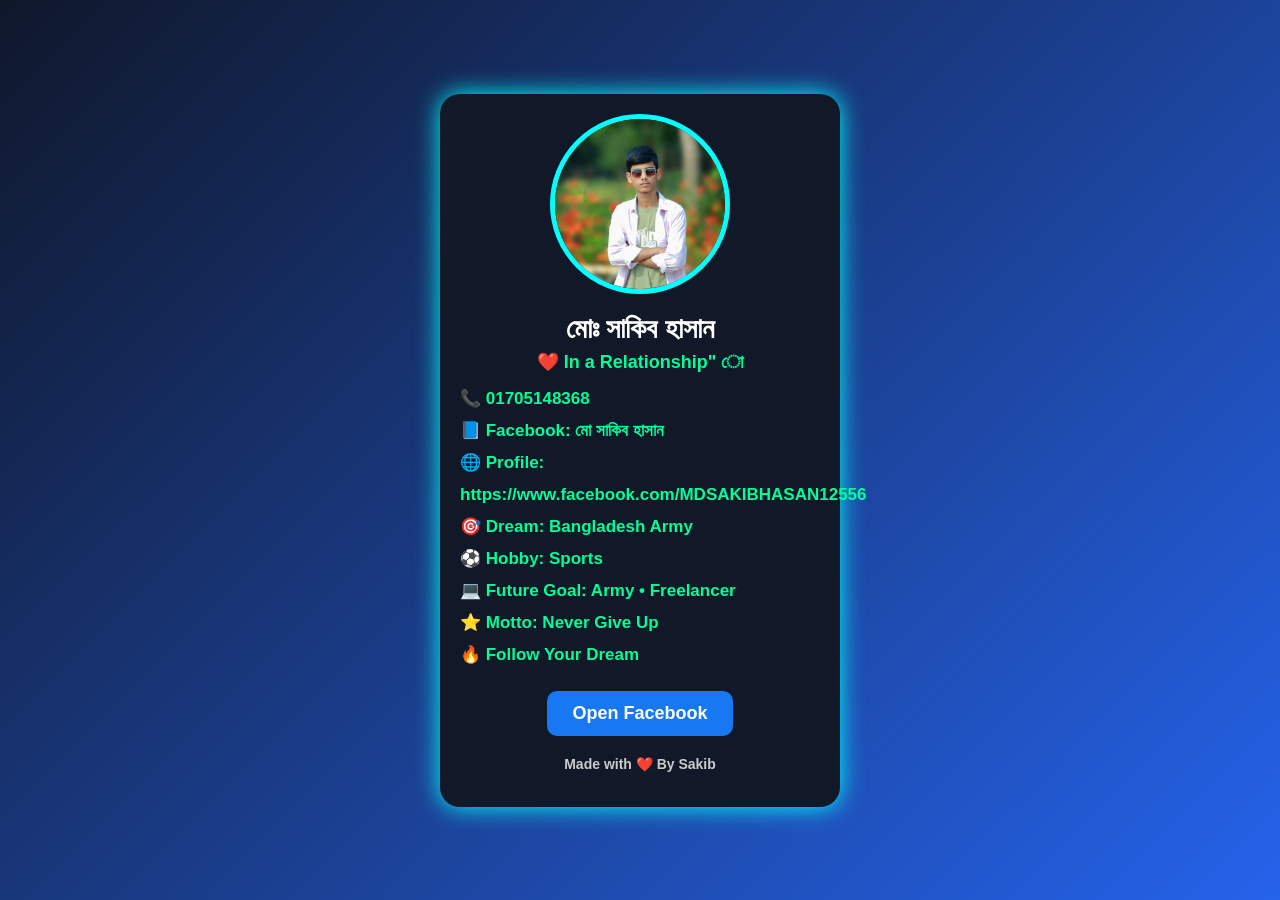
==== index.html @ 3dcc54a0 "Add files via upload" ====
<!DOCTYPE html>
<html lang="bn">
<head>
<meta charset="UTF-8">
<meta name="viewport" content="width=device-width, initial-scale=1.0">

<title>Md Sakib Hasan</title>

<style>
body{
margin:0;
font-family:Arial,sans-serif;
background:linear-gradient(135deg,#0f172a,#2563eb);
display:flex;
justify-content:center;
align-items:center;
height:100vh;
}

.card{
width:360px;
background:#111827;
border-radius:20px;
padding:20px;
text-align:center;
color:white;
box-shadow:0 0 25px cyan;
}

img{
width:170px;
height:170px;
border-radius:50%;
object-fit:cover;
border:5px solid cyan;
}

h1{
margin:15px 0 5px;
font-size:28px;
}

.status{
color:#00ff99;
font-weight:bold;
font-size:18px;
margin-bottom:15px;
}

.info{
text-align:left;
font-size:17px;
line-height:32px;
margin-top:10px;
}

.btn{
display:inline-block;
margin-top:20px;
padding:12px 25px;
background:#1877F2;
color:white;
text-decoration:none;
border-radius:10px;
font-weight:bold;
}

.footer{
margin-top:20px;
font-size:14px;
color:#ccc;
}
</style>

</head>

<body>

<div class="card">

<img src="photo.jpg" alt="Profile">

<h1>মোঃ সাকিব হাসান</h1>

<div class="status">❤️ In a Relationship</div">"
ো
<div class="info">

📞 01705148368<br>

📘 Facebook: মো সাকিব হাসান<br>

🌐 Profile: https://www.facebook.com/MDSAKIBHASAN12556<br>

🎯 Dream: Bangladesh Army<br>

⚽ Hobby: Sports<br>

💻 Future Goal: Army • Freelancer<br>

⭐ Motto: Never Give Up<br>

🔥 Follow Your Dream

</div>

<a class="btn" href="https://www.facebook.com/MDSAKIBHASAN12556" target="_blank">
Open Facebook
</a>

<div class="footer">
Made with ❤️ By Sakib
</div>

</div>

</body>
</html>
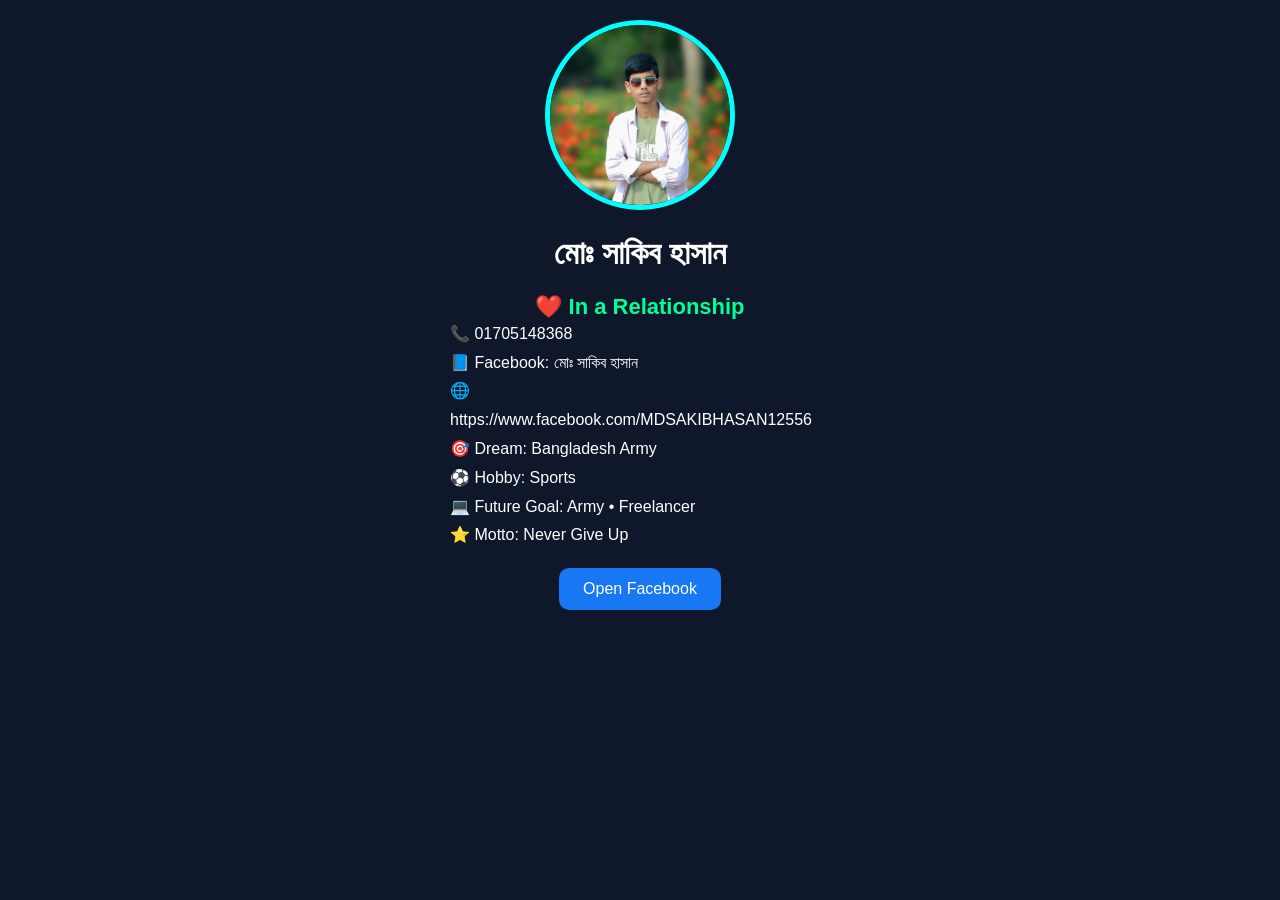
==== commit 32ed798f: "Add files via upload" ====
--- a/index.html
+++ b/index.html
@@ -1,118 +1,26 @@
 <!DOCTYPE html>
-<html lang="bn">
-<head>
-<meta charset="UTF-8">
-<meta name="viewport" content="width=device-width, initial-scale=1.0">
-
+<html lang="bn"><head><meta charset="UTF-8"><meta name="viewport" content="width=device-width,initial-scale=1">
 <title>Md Sakib Hasan</title>
-
 <style>
-body{
-margin:0;
-font-family:Arial,sans-serif;
-background:linear-gradient(135deg,#0f172a,#2563eb);
-display:flex;
-justify-content:center;
-align-items:center;
-height:100vh;
-}
-
-.card{
-width:360px;
-background:#111827;
-border-radius:20px;
-padding:20px;
-text-align:center;
-color:white;
-box-shadow:0 0 25px cyan;
-}
-
-img{
-width:170px;
-height:170px;
-border-radius:50%;
-object-fit:cover;
-border:5px solid cyan;
-}
-
-h1{
-margin:15px 0 5px;
-font-size:28px;
-}
-
-.status{
-color:#00ff99;
-font-weight:bold;
-font-size:18px;
-margin-bottom:15px;
-}
-
-.info{
-text-align:left;
-font-size:17px;
-line-height:32px;
-margin-top:10px;
-}
-
-.btn{
-display:inline-block;
-margin-top:20px;
-padding:12px 25px;
-background:#1877F2;
-color:white;
-text-decoration:none;
-border-radius:10px;
-font-weight:bold;
-}
-
-.footer{
-margin-top:20px;
-font-size:14px;
-color:#ccc;
-}
-</style>
-
-</head>
-
-<body>
-
-<div class="card">
-
+body{margin:0;font-family:Arial;background:#0f172a;color:#fff;display:flex;justify-content:center}
+.card{max-width:380px;width:100%;padding:20px;text-align:center}
+img{width:180px;height:180px;border-radius:50%;border:5px solid cyan;object-fit:cover}
+.status{color:#00ff99;font-size:22px;font-weight:bold}
+.btn{display:inline-block;background:#1877f2;color:#fff;text-decoration:none;padding:12px 24px;border-radius:10px;margin-top:18px}
+.info{text-align:left;line-height:1.8;word-break:break-word}
+</style></head>
+<body><div class="card">
 <img src="photo.jpg" alt="Profile">
-
 <h1>মোঃ সাকিব হাসান</h1>
-
-<div class="status">❤️ In a Relationship</div">"
-ো
+<div class="status">❤️ In a Relationship</div>
 <div class="info">
-
 📞 01705148368<br>
-
-📘 Facebook: মো সাকিব হাসান<br>
-
-🌐 Profile: https://www.facebook.com/MDSAKIBHASAN12556<br>
-
+📘 Facebook: মোঃ সাকিব হাসান<br>
+🌐 https://www.facebook.com/MDSAKIBHASAN12556<br>
 🎯 Dream: Bangladesh Army<br>
-
 ⚽ Hobby: Sports<br>
-
 💻 Future Goal: Army • Freelancer<br>
-
-⭐ Motto: Never Give Up<br>
-
-🔥 Follow Your Dream
-
+⭐ Motto: Never Give Up
 </div>
-
-<a class="btn" href="https://www.facebook.com/MDSAKIBHASAN12556" target="_blank">
-Open Facebook
-</a>
-
-<div class="footer">
-Made with ❤️ By Sakib
-</div>
-
-</div>
-
-</body>
-</html>+<a class="btn" href="https://www.facebook.com/MDSAKIBHASAN12556">Open Facebook</a>
+</div></body></html>
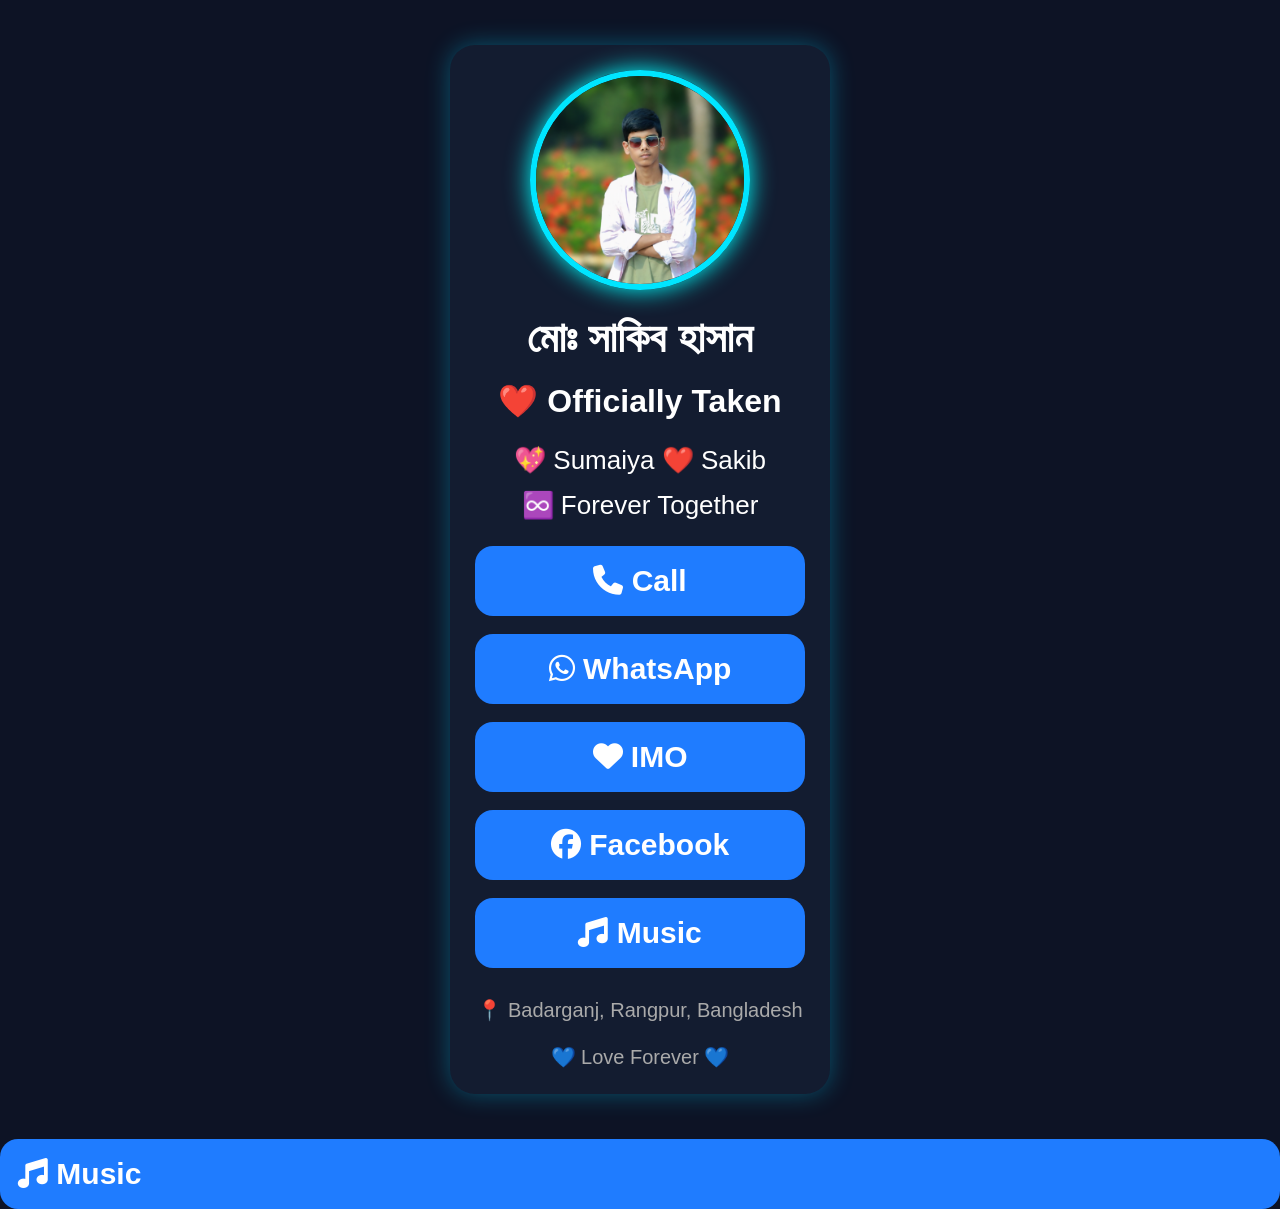
==== commit 28be4be7: "Add files via upload" ====
--- a/index.html
+++ b/index.html
@@ -1,26 +1,181 @@
 <!DOCTYPE html>
-<html lang="bn"><head><meta charset="UTF-8"><meta name="viewport" content="width=device-width,initial-scale=1">
-<title>Md Sakib Hasan</title>
+<html lang="bn">
+<head>
+<meta charset="UTF-8">
+<meta name="viewport" content="width=device-width, initial-scale=1.0">
+
+<title>❤️ Sakib Portfolio</title>
+
+<link rel="stylesheet" href="https://cdnjs.cloudflare.com/ajax/libs/font-awesome/6.5.2/css/all.min.css">
+
 <style>
-body{margin:0;font-family:Arial;background:#0f172a;color:#fff;display:flex;justify-content:center}
-.card{max-width:380px;width:100%;padding:20px;text-align:center}
-img{width:180px;height:180px;border-radius:50%;border:5px solid cyan;object-fit:cover}
-.status{color:#00ff99;font-size:22px;font-weight:bold}
-.btn{display:inline-block;background:#1877f2;color:#fff;text-decoration:none;padding:12px 24px;border-radius:10px;margin-top:18px}
-.info{text-align:left;line-height:1.8;word-break:break-word}
-</style></head>
-<body><div class="card">
-<img src="photo.jpg" alt="Profile">
+
+*{
+margin:0;
+padding:0;
+box-sizing:border-box;
+font-family:Arial,sans-serif;
+}
+
+body{
+background:#0d1325;
+color:#fff;
+overflow-x:hidden;
+}
+
+.container{
+max-width:420px;
+margin:25px auto;
+padding:20px;
+}
+
+.card{
+background:#131c30;
+border-radius:25px;
+padding:25px;
+text-align:center;
+box-shadow:0 0 25px #00d5ff55;
+}
+
+.profile{
+width:220px;
+height:220px;
+border-radius:50%;
+border:6px solid #00e5ff;
+object-fit:cover;
+box-shadow:0 0 25px cyan;
+}
+
+h1{
+font-size:42px;
+margin-top:20px;
+}
+
+.status{
+font-size:32px;
+margin-top:20px;
+font-weight:bold;
+}
+
+.love{
+margin-top:18px;
+font-size:26px;
+line-height:45px;
+}
+
+.btn{
+display:block;
+width:100%;
+padding:18px;
+margin-top:18px;
+border-radius:18px;
+text-decoration:none;
+font-size:30px;
+font-weight:bold;
+background:#1f7cff;
+color:#fff;
+transition:.3s;
+}
+
+.btn:hover{
+transform:scale(1.04);
+background:#00bfff;
+}
+
+.footer{
+margin-top:30px;
+font-size:20px;
+color:#aaa;
+}
+
+</style>
+
+</head>
+
+<body>
+
+<div class="container">
+
+<div class="card">
+
+<img src="photo.jpg" class="profile">
+
 <h1>মোঃ সাকিব হাসান</h1>
-<div class="status">❤️ In a Relationship</div>
-<div class="info">
-📞 01705148368<br>
-📘 Facebook: মোঃ সাকিব হাসান<br>
-🌐 https://www.facebook.com/MDSAKIBHASAN12556<br>
-🎯 Dream: Bangladesh Army<br>
-⚽ Hobby: Sports<br>
-💻 Future Goal: Army • Freelancer<br>
-⭐ Motto: Never Give Up
+
+<div class="status">
+❤️ Officially Taken
 </div>
-<a class="btn" href="https://www.facebook.com/MDSAKIBHASAN12556">Open Facebook</a>
-</div></body></html>+
+<div class="love">
+💖 Sumaiya ❤️ Sakib<br>
+♾️ Forever Together
+</div>
+
+<a class="btn" href="tel:01705148368">
+<i class="fa-solid fa-phone"></i>
+Call
+</a>
+
+<a class="btn" href="https://wa.me/8801705148368">
+<i class="fa-brands fa-whatsapp"></i>
+WhatsApp
+</a>
+<a class="btn" href="https://imo.im/01705148368">
+<i class="fa-solid fa-heart"></i>
+IMO
+</a>
+
+<a class="btn" href="https://www.facebook.com/profile.php?id=61587422252279">
+<i class="fa-brands fa-facebook"></i>
+Facebook
+</a>
+
+<a class="btn" href="https://youtu.be/uzt51lKKe1A?si=LOgBwNa_nS4-pHoL">
+<i class="fa-solid fa-music"></i>
+Music
+</a>
+
+<div class="footer">
+
+📍 Badarganj, Rangpur, Bangladesh
+
+<br><br>
+
+💙 Love Forever 💙
+
+</div>
+
+</div>
+
+</div>
+
+<script>
+
+document.querySelectorAll(".btn").forEach(btn=>{
+
+btn.onclick=()=>{
+btn.style.transform="scale(.95)";
+setTimeout(()=>{
+btn.style.transform="scale(1)";
+},150);
+
+};
+
+});
+
+</script>
+
+</body>
+</html>
+</a>
+
+<a class="btn" href="https://youtu.be/uzt51lKKe1A?si=LOgBwNa_nS4-pHoL" target="_blank">
+    <i class="fa-solid fa-music"></i>
+    Music
+</a>
+
+</div>
+</div>
+
+</body>
+</html>
